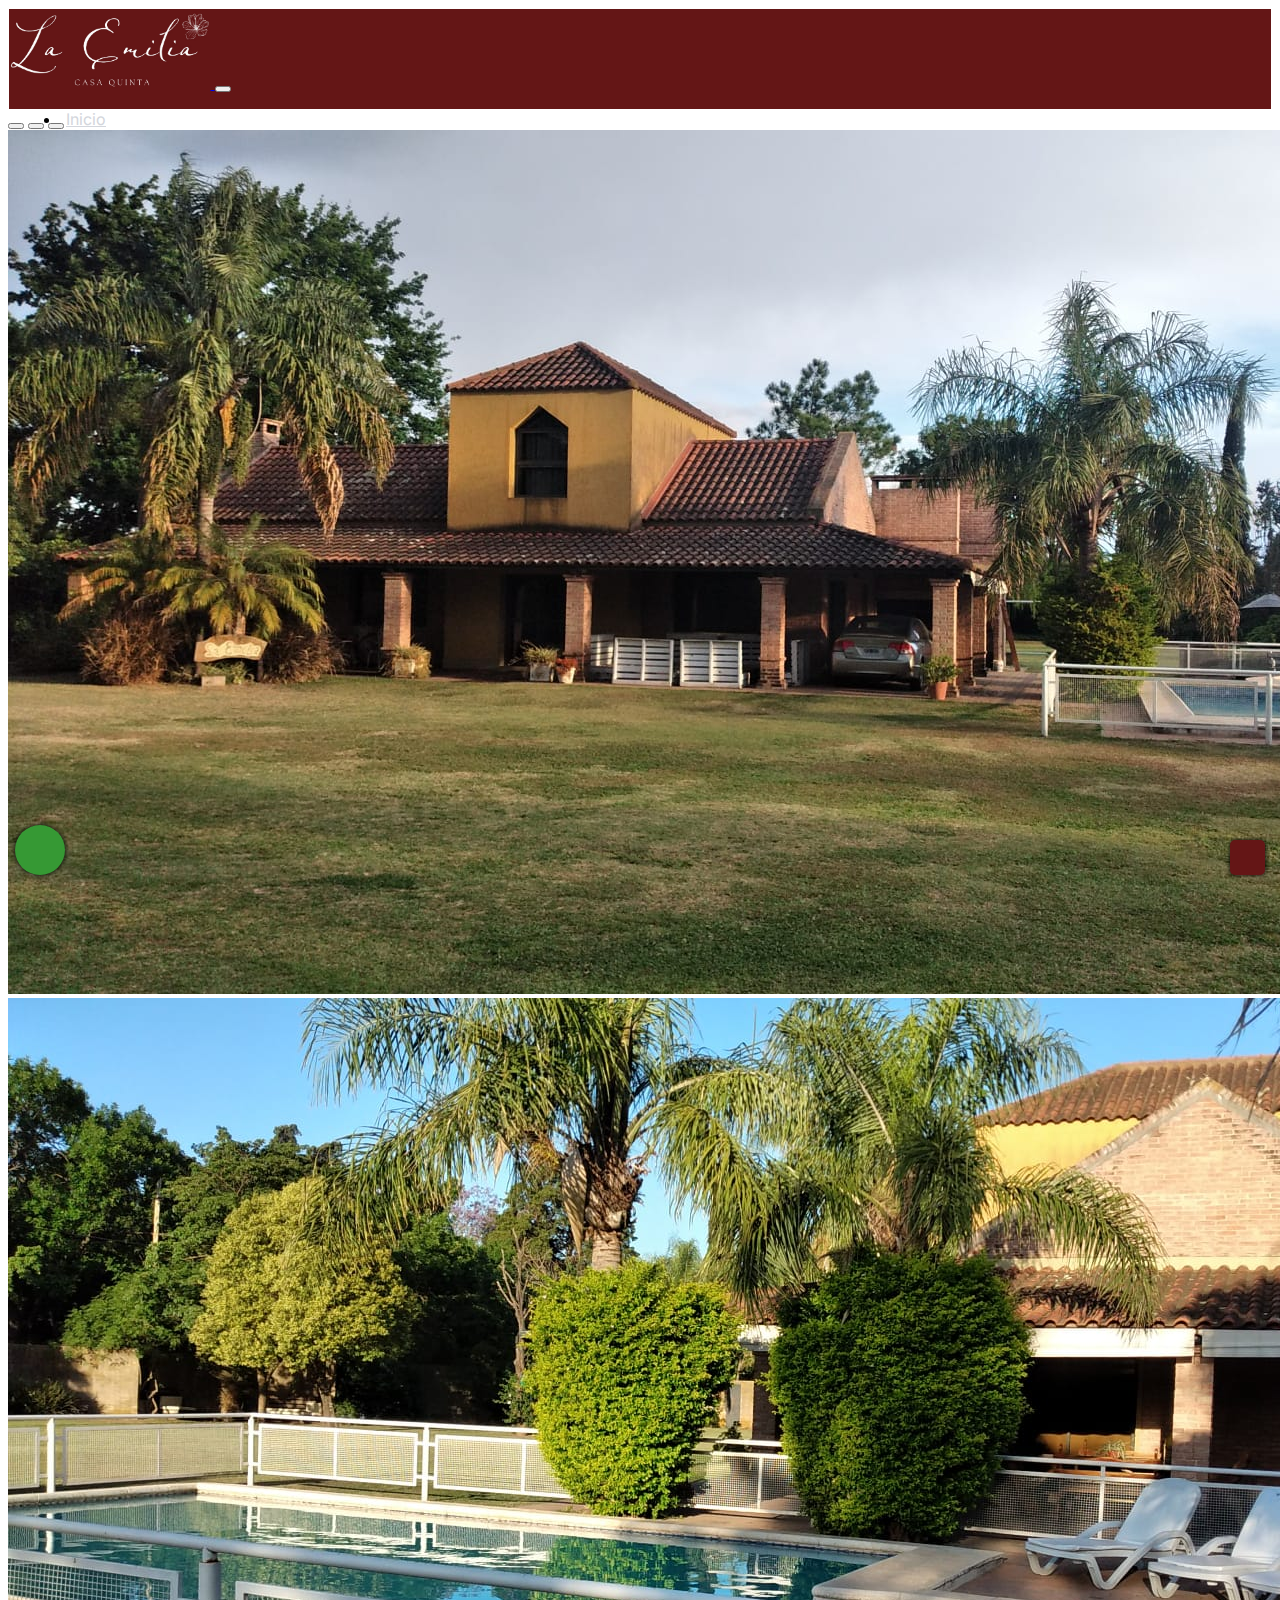
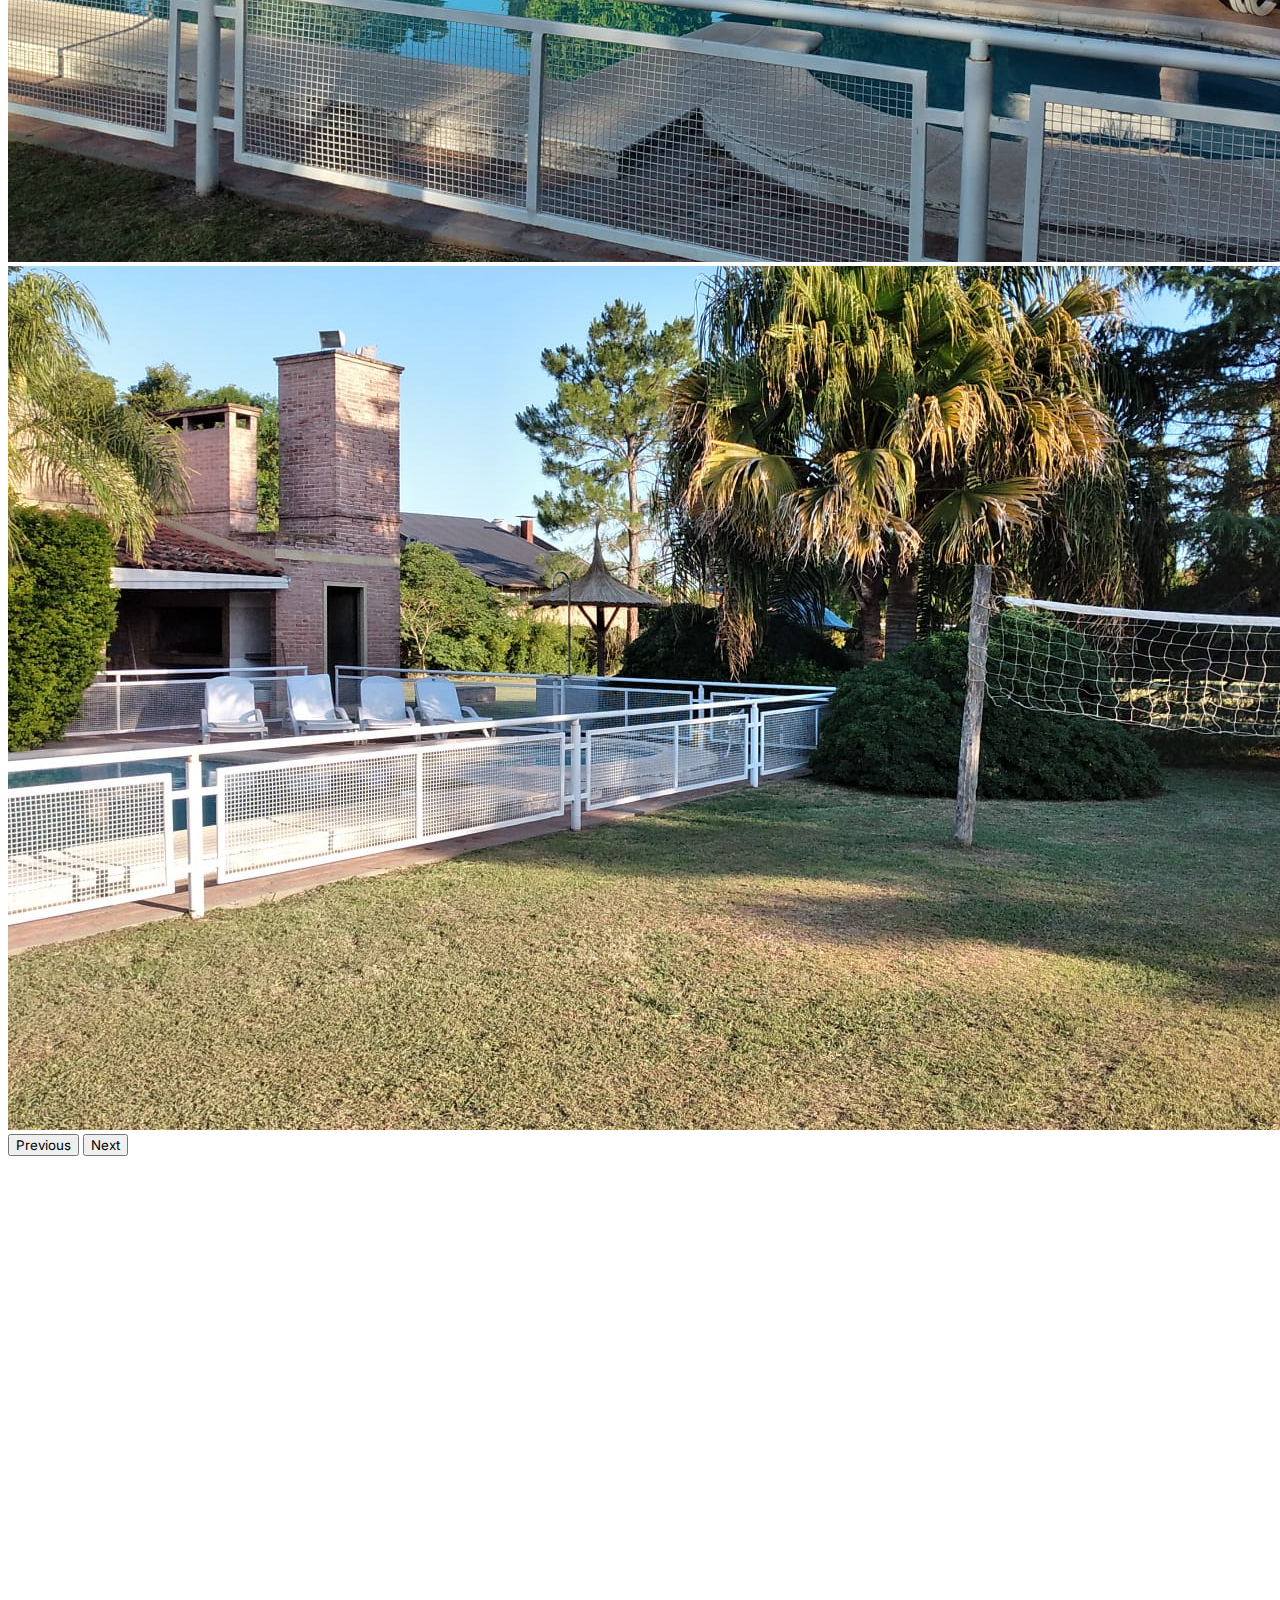
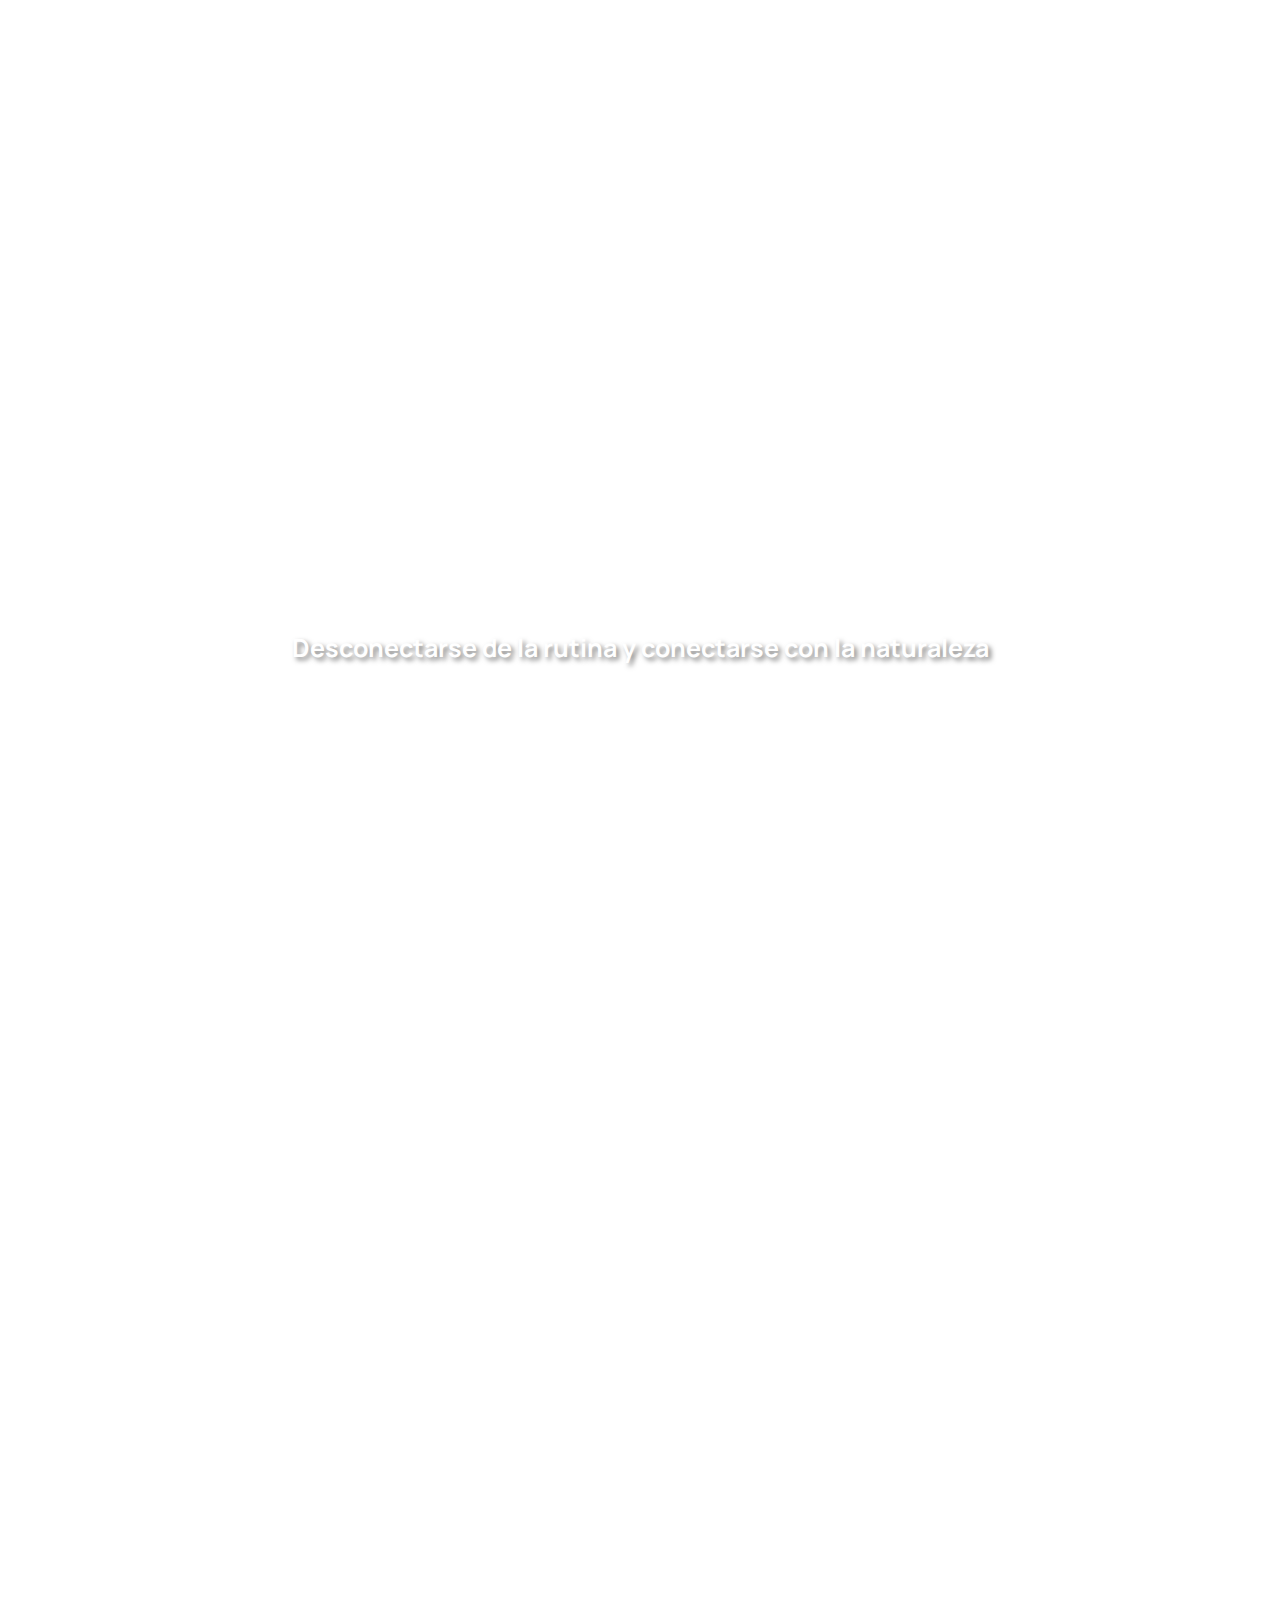
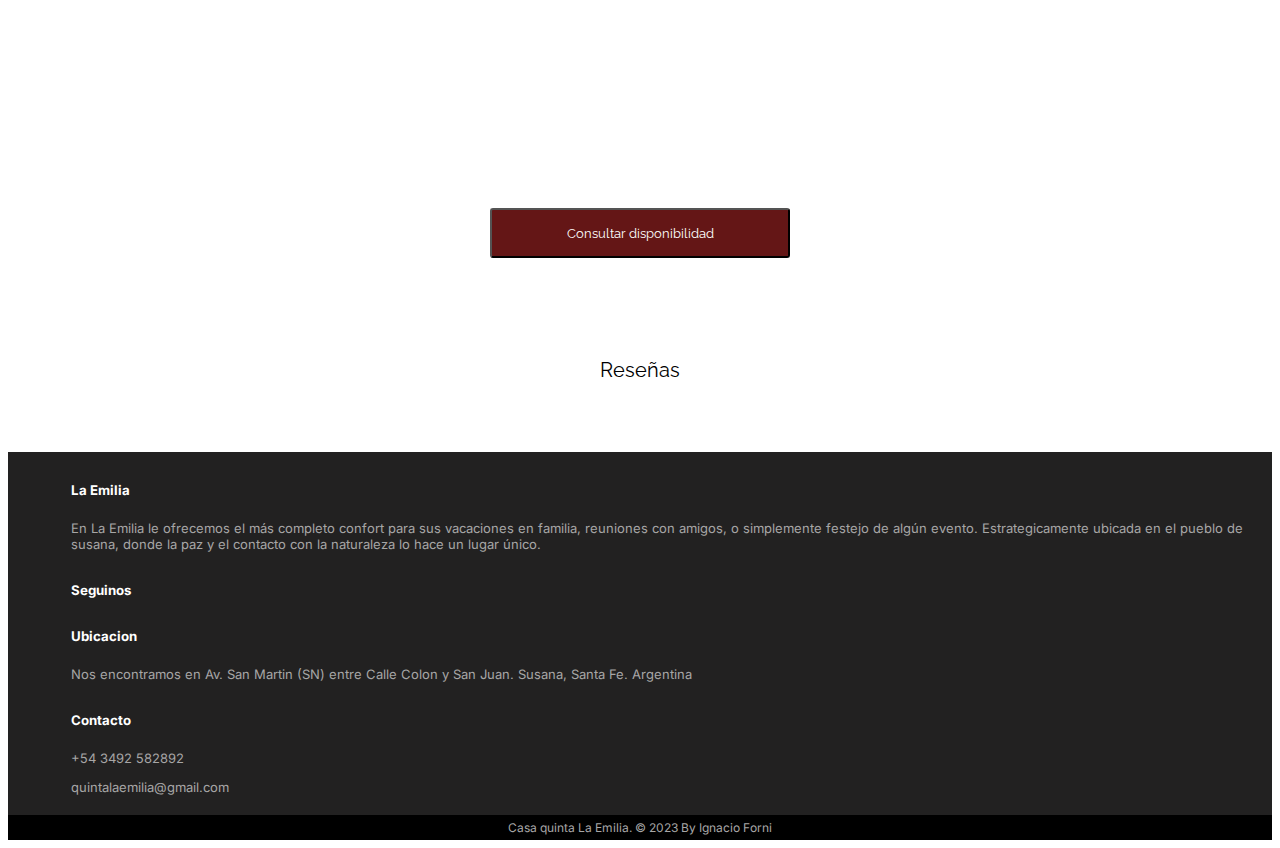
==== index.html @ 7acf77af "mas animaciones" ====
<!DOCTYPE html>
<html lang="es">
<head>
    <meta charset="UTF-8">
    <meta name="viewport" content="width=device-width, initial-scale=1.0">
    <!--Bs inicia-->
    <link href="https://cdn.jsdelivr.net/npm/bootstrap@5.1.3/dist/css/bootstrap.min.css" rel="stylesheet" integrity="sha384-1BmE4kWBq78iYhFldvKuhfTAU6auU8tT94WrHftjDbrCEXSU1oBoqyl2QvZ6jIW3" crossorigin="anonymous">
    <!--Bs fin-->
    <!--Font awesome inicia-->
    <link rel="stylesheet" href="https://cdnjs.cloudflare.com/ajax/libs/font-awesome/6.4.2/css/all.min.css" integrity="sha512-z3gLpd7yknf1YoNbCzqRKc4qyor8gaKU1qmn+CShxbuBusANI9QpRohGBreCFkKxLhei6S9CQXFEbbKuqLg0DA==" crossorigin="anonymous" referrerpolicy="no-referrer" />
    <!--Font awesome fin-->
    <!--AOS Inicio-->
    <link href="https://unpkg.com/aos@2.3.1/dist/aos.css" rel="stylesheet">
    <!--AOS fin-->
    <link rel="stylesheet" href="estilos.css">
    <link rel="icon" href="./imgs/laemilia1.ico">
    <title>Casa quinta La Emilia</title>
</head>
<body>
    <!--navbar inicia-->
    <nav class="navbar navbar-expand-md navbar-dark">
        <div class="container-fluid">
          <a class="navbar-brand" href="#">
            <img src="./imgs/logo2.jpg" alt="">
          </a>
          <button class="navbar-toggler" type="button" data-bs-toggle="collapse" data-bs-target="#collapsibleNavbar">
            <i class="fa-solid fa-bars" style="color: #ffffff;"></i>
          </button>
          <div class="collapse navbar-collapse"  id="collapsibleNavbar">
            <ul class="navbar-nav">
              <li class="nav-item">
                <a class="nav-link" href="#"><i class="fa-solid fa-house"></i>Inicio</a>
              </li>
              <li class="nav-item">
                <a class="nav-link" href="./pages/fotos.html"><i class="fa-regular fa-image"></i>Fotos</a>
              </li>
              <li class="nav-item">
                <a class="nav-link" href="./pages/servicios.html"><i class="fa-solid fa-list-check"></i>Servicios</a>
              </li>
              <li class="nav-item">
                <a class="nav-link" href="./pages/ubicacion.html"><i class="fa-solid fa-location-dot"></i>Ubicacion</a>
              </li>
              <li class="nav-item">
                <a class="nav-link" href="./pages/reservas.html"><i class="fa-solid fa-mobile-screen-button"></i>Contacto/Reservas</a>
              </li>
            </ul>
          </div>
        </div>
      </nav>
    <!--navbar fin-->

    <!--carrusel inicia-->

    <div id="carouselExampleIndicators" class="carousel slide">
        <div class="carousel-indicators">
          <button type="button" data-bs-target="#carouselExampleIndicators" data-bs-slide-to="0" class="active" aria-current="true" aria-label="Slide 1"></button>
          <button type="button" data-bs-target="#carouselExampleIndicators" data-bs-slide-to="1" aria-label="Slide 2"></button>
          <button type="button" data-bs-target="#carouselExampleIndicators" data-bs-slide-to="2" aria-label="Slide 3"></button>
        </div>
        <div class="carousel-inner">
          <div class="carousel-item active">
            <img src="./imgs/8.jpg" class="d-block w-100" alt="...">
          </div>
          <div class="carousel-item">
            <img src="./imgs/25.jpg" class="d-block w-100" alt="...">
          </div>
          <div class="carousel-item">
            <img src="./imgs/21.jpg" class="d-block w-100" alt="...">
          </div>
        </div>
        <button class="carousel-control-prev" type="button" data-bs-target="#carouselExampleIndicators" data-bs-slide="prev">
            <i class="fa-solid fa-chevron-left" style="color: #ffffff; z-index: 0;" ></i>
          <span class="visually-hidden">Previous</span>
        </button>
        <button class="carousel-control-next" type="button" data-bs-target="#carouselExampleIndicators" data-bs-slide="next">
            <i class="fa-solid fa-chevron-right" style="color: #ffffff; z-index: 0; "></i>
          <span class="visually-hidden">Next</span>
        </button>
      </div>

      <!--carrusel fin-->

      <div data-aos="fade-up" data-aos-duration="2000" class="container-fluid" id="intro">
        <div class="row">
          <div class="intro-foto">
                <img class="col-md-6" src="./imgs/relax.jpg"  alt="persona relajada">
                <p class="col-12 col-md-6">En <strong>La Emilia</strong> le ofrecemos el más completo confort para sus vacaciones en familia, reuniones con amigos o festejo de eventos. Cuenta con una sala para 50 personas cómodamente sentadas, 3 baños, 3 vestuarios, vajilla y mobiliario completo. Para dormir, cuenta con 10 camas y con opción a 5 más. También podrán disfrutar de piscina con hidromasaje, cancha de fútbol, cancha de voley y gran parque de 4800m.</p>
          </div>
        </div>
      </div>

    <section data-aos="fade-up" data-aos-duration="1500" class="container-fluid">
        <div class="row">
            <div class="col-sm-6 col-md-3">
                <div class="icono"><i class="fa-solid fa-child-reaching"></i></div>
                <div class="nombre"><h4>Todo confort</h4></div>
                <div class="parrafo"><p>Alojamiento totalmente equipado para una estadía placentera e inolvidable.</p></div>
            </div>

            <div class="col-sm-6 col-md-3">
                <div class="icono"><i class="fa-solid fa-location-dot"></i></div>
                <div class="nombre"><h4>Ubicacion privilegiada</h4></div>
                <div class="parrafo"><p>Nos encontramos en Av. San Martin entre Calle Colon y San Juan. <br> Susana, Santa Fe. Argentina </p></div>
            </div>    

            <div class="col-sm-6 col-md-3">
                <div class="icono"><i class="fa-solid fa-people-group"></i></i></div>
                <div class="nombre"><h4>Ideal para la Familia</h4></div>
                <div class="parrafo"><p>Contamos con un amplio predio y un espacio pensado para los niños de la familia.</p></div>
            </div>

            <div class="col-sm-6 col-md-3">
                <div class="icono"><i class="fa-solid fa-shield-heart"></i></div>
                <div class="nombre"><h4>Tranquilidad y Seguridad</h4></div>
                <div class="parrafo"><p>Disfrute su estadía con la tranquilidad y seguridad que Ud. y su familia merecen.</p></div>
            </div>
      </div>     
    </section>

    <div class="container-fluid" id="fondo-texto">
      <div class="row">
        <h5> Desconectarse de la rutina y conectarse con la naturaleza </h5>
      </div>
    </div>
    


    <div class="container-fluid">
        <div class="row">
            <article data-aos="fade-right" data-aos-duration="1000" class="col-md-6 col-lg-3" id="foto8"></article>
            <article data-aos="fade-left" data-aos-duration="1000" class="col-md-6 col-lg-3" id="foto25"></article>
            <article data-aos="fade-right" data-aos-duration="1000" class="col-md-6 col-lg-3" id="foto15"></article>
            <article data-aos="fade-left" data-aos-duration="1000" class="col-md-6 col-lg-3" id="foto33"></article>
        </div>
    </div>


    <div class="container">    
        <div class="row">
            <div class="col-12">
                <div class="iconoreserva"><i class="fa-solid fa-person-walking-luggage"></i></div>      
            </div>
        </div>
    </div>
    <div class="container">    
        <div class="row">
            <div class="col-12">
                <div class="consulta">
                    <a href="./pages/reservas.html"><input type="submit" name="" id="" value="Consultar disponibilidad"></a>
                </div>      
            </div>
        </div>
    </div>


      <!--resenas inicia-->
    <div class="container" id="opiniones">
      <div class="row">
        <div class="col-sm-12">
          <div>
            <a href="https://www.google.com/travel/search?qs=MihDaG9JZ05lSXFfWGlpUE9FQVJvTkwyY3ZNVEZvTkdNNGJua3lheEFCSAA&ap=KigKEgmgcVYWg1s_wBGZklFPdMFOwBISCVfpg1SqWj_AEZmSUX9EwU7AMAC6AQdyZXZpZXdz&ts=CAESABotCg8SDQoLL2cvMTIxNmZwbHASGhIUCgcI5w8QCBgeEgcI5w8QCBgfGAEyAggAKgcKBToDQVJT&sa=X&hl=es-419&gl=ar&g2lb=2502548%2C2503771%2C2503781%2C4258168%2C4270442%2C4284970%2C4291517%2C4308226%2C4597339%2C4757164%2C4814050%2C4864715%2C4874190%2C4886480%2C4893075%2C4924070%2C4965990%2C4990494%2C72298667%2C72302247%2C72305577%2C72313834%2C72314788%2C72317059%2C72321070%2C72329393%2C72329544%2C72344522&ved=0CAAQ5JsGahcKEwjw6d_xqfiAAxUAAAAAHQAAAAAQDA" target="_blank"><i class="fa-regular fa-comments"></i></a>
          </div>
          <div></div>
          <a href="https://www.google.com/travel/search?qs=MihDaG9JZ05lSXFfWGlpUE9FQVJvTkwyY3ZNVEZvTkdNNGJua3lheEFCSAA&ap=KigKEgmgcVYWg1s_wBGZklFPdMFOwBISCVfpg1SqWj_AEZmSUX9EwU7AMAC6AQdyZXZpZXdz&ts=CAESABotCg8SDQoLL2cvMTIxNmZwbHASGhIUCgcI5w8QCBgeEgcI5w8QCBgfGAEyAggAKgcKBToDQVJT&sa=X&hl=es-419&gl=ar&g2lb=2502548%2C2503771%2C2503781%2C4258168%2C4270442%2C4284970%2C4291517%2C4308226%2C4597339%2C4757164%2C4814050%2C4864715%2C4874190%2C4886480%2C4893075%2C4924070%2C4965990%2C4990494%2C72298667%2C72302247%2C72305577%2C72313834%2C72314788%2C72317059%2C72321070%2C72329393%2C72329544%2C72344522&ved=0CAAQ5JsGahcKEwjw6d_xqfiAAxUAAAAAHQAAAAAQDA" target="_blank"><p>Reseñas</p></a>
        </div>
      </div>
    </div>
  
    <!--resenas fin-->

    <!--footer inicia-->
    <footer class="container-fluid">
        <div class="row">
            <div class="col-sm-3 col-md-6 col-lg-3">
                <h5>La Emilia</h5>
                <p>En La Emilia le ofrecemos el más completo confort para sus vacaciones en familia, reuniones con amigos, o simplemente festejo de algún evento. Estrategicamente ubicada en el pueblo de susana, donde la paz y el contacto con la naturaleza lo hace un lugar único.</p>
            </div>

            <div class="col-sm-3 col-md-6 col-lg-3">
                <h5>Seguinos</h5>
                <a href="https://www.instagram.com/quinta_susana/" target="_blank"><i class="fa-brands fa-instagram" style="color: rgb(156, 150, 150);"></i></a>
            </div>

            <div class="col-sm-3 col-md-6 col-lg-3">
                <h5>Ubicacion</h5>
                <p> Nos encontramos en Av. San Martin (SN) entre Calle Colon y San Juan.
                  Susana, Santa Fe. Argentina </p>
            </div>

            <div class="col-sm-3 col-md-6 col-lg-3">
                <h5>Contacto</h5>
                <p>+54 3492 582892</p>
                <p>quintalaemilia@gmail.com</p>
            </div>

            <div class="col-12" id="copy">
                <p>Casa quinta La Emilia. © 2023 By Ignacio Forni</p>
            </div> 
    </footer>
    <!--footer fin-->


    <!--botones inicio-->
      <div class="subir">
        <a href="#"><i class="fa-solid fa-angle-up"></i></a>
      </div>    
      <div class="wpp">
        <a href="https://api.whatsapp.com/send?phone=543492582892" target="_blank"><i class="fa-brands fa-whatsapp"></i></a>
      </div>  
    <!--botones fin-->
        <!--AOS Inicio-->
        <script src="https://unpkg.com/aos@2.3.1/dist/aos.js"></script>
        <script>
          AOS.init();
        </script>
        <!--AOS fin-->
    <!--Bs inicia-->
    <script src="https://cdn.jsdelivr.net/npm/bootstrap@5.1.3/dist/js/bootstrap.bundle.min.js" integrity="sha384-ka7Sk0Gln4gmtz2MlQnikT1wXgYsOg+OMhuP+IlRH9sENBO0LRn5q+8nbTov4+1p" crossorigin="anonymous"></script>
    <!--Bs fin-->
</body>
</html>
---- estilos.css ----
@import url("https://fonts.googleapis.com/css2?family=Crimson+Text&family=Inter:wght@300&family=Manrope:wght@200&family=Montserrat:wght@300&family=Raleway:wght@300&display=swap");
/* fuentes 

font-family: 'Crimson Text', serif;
font-family: 'Inter', sans-serif;
font-family: 'Manrope', sans-serif;
font-family: 'Montserrat', sans-serif;
font-family: 'Raleway', sans-serif;

*/
/*VARIABLES*/
/*VARIABLES FIN*/
* {
  font-family: "Inter", sans-serif;
}

/* iNICIO introduccion + foto*/
#intro {
  margin-top: 50px;
  margin-bottom: 50px;
}
#intro .intro-foto {
  display: flex;
  justify-content: center;
  align-items: center;
}
#intro img {
  width: 250px;
  height: 150px;
  display: block;
  margin-right: 30px;
  align-items: center;
  border-radius: 3px;
}

@media (min-width: 768px) {
  .intro-foto {
    display: flex;
    justify-content: center;
    align-items: center;
    height: 30vh;
  }
}
@media (max-width: 768px) {
  #intro img {
    display: none;
  }
}
/* FIN introduccion + foto*/
/* INICIO seccion con iconos*/
section {
  margin-right: 50px !important;
}
section .icono {
  display: flex;
  justify-content: center;
  text-align: center;
  font-size: 30px;
  color: #641616;
  margin-bottom: 5px;
}
section .nombre h4 {
  display: flex;
  justify-content: center;
  text-align: center;
  color: #641616;
  font-size: 20px;
  font-weight: bolder;
}
section .parrafo {
  display: flex;
  justify-content: center;
  text-align: center;
  margin-bottom: 30px;
}

/* FIN seccion con iconos*/
#fondo-texto {
  background-image: url(./imgs/fondo.jpg);
  background-position: center;
  background-size: cover;
  background-attachment: fixed;
  height: 100px;
  margin-bottom: 40px;
}
#fondo-texto h5 {
  display: flex;
  justify-content: center;
  font-family: "Manrope", sans-serif;
  font-weight: bolder;
  text-align: center;
  font-size: 20px;
  padding-top: 20px;
  color: white;
  text-shadow: 3px 3px 5px rgba(0, 0, 0, 0.5);
}

@media screen and (min-width: 538px) {
  #fondo-texto h5 {
    display: flex;
    justify-content: center;
    font-family: "Manrope", sans-serif;
    font-weight: bolder;
    text-align: center;
    font-size: 25px;
    padding-top: 35px;
    color: white;
  }
}
/* INICIO 4 FOTOS PAGINA PRICIPAL */
article {
  height: 250px;
  border: 1px solid white;
}

#foto8 {
  background-image: url(./imgs/8.jpg);
  background-position: center;
  background-size: cover;
}

#foto25 {
  background-image: url(./imgs/25.jpg);
  background-position: center;
  background-size: cover;
}

#foto15 {
  background-image: url(./imgs/15.jpg);
  background-position: center;
  background-size: cover;
}

#foto33 {
  background-image: url(./imgs/33.jpeg);
  background-position: center;
  background-size: cover;
}

/* FIN 4 FOTOS PAGINA PRICIPAL */
.iconoreserva, .consulta {
  display: flex;
  justify-content: center;
}

.iconoreserva {
  font-size: 40px;
  color: #641616;
  margin-bottom: 15px;
  margin-top: 50px;
}

.consulta {
  margin-bottom: 30px;
}

.consulta input {
  background-color: #641616;
  color: white;
  width: 300px;
  font-family: "Raleway", sans-serif;
  height: 50px;
  border-radius: 3px;
}
.consulta :hover {
  background-color: #8b3f3f;
  transition: 0.5s;
}

/* Resenas inicio*/
#opiniones {
  display: flex;
  justify-content: center;
}
#opiniones i {
  display: flex;
  justify-content: center;
  margin-top: 50px;
  font-size: 30px;
}
#opiniones a {
  text-decoration: none;
  color: black;
}
#opiniones a p {
  font-size: 20px;
  font-family: "Raleway", sans-serif;
  text-decoration: none;
}

/* RESENAS fin*/
/* INICIO FOOTER*/
footer {
  background-color: #222121;
  color: white;
  display: flex;
  justify-content: space-between;
  margin-top: 50px;
}
footer h5 {
  font-weight: bolder;
}
footer p {
  font-size: 13px;
  color: #a7a6a6;
}
footer i {
  font-size: 25px;
  color: white;
}
footer a {
  text-decoration: none;
}
footer .col-sm-3 {
  margin-top: 30px;
  padding-left: 5%;
  margin-bottom: 20px;
}

#copy {
  background-color: black;
  color: #a7a6a6;
  height: 25px;
}
#copy p {
  font-size: 12px;
  display: flex;
  justify-content: center;
  line-height: 25px;
}

/* FIN FOOTER*/
/* inicio botones wpp y para subir*/
.subir a {
  text-decoration: none;
}
.subir a i {
  height: 25px;
  width: 25px;
  background-color: #641616;
  color: #fff;
  position: fixed;
  bottom: 25px;
  right: 15px;
  text-align: center;
  line-height: 25px;
  font-size: 20px;
  box-shadow: 0 0 5px black;
  border-radius: 5px;
}
.subir a :hover {
  background-color: #864949;
  transition: 0.3s;
  text-decoration: none;
}

.wpp a {
  text-decoration: none;
}
.wpp a i {
  height: 40px;
  width: 40px;
  background-color: #369934;
  color: #fff;
  position: fixed;
  bottom: 25px;
  left: 10px;
  text-align: center;
  line-height: 40px;
  font-size: 30px;
  box-shadow: 0 0 5px black;
  border-radius: 40px;
}
.wpp a :hover {
  background-color: #35c830;
  transition: 0.3s;
}

@media screen and (min-width: 768px) {
  .subir a i {
    height: 35px;
    width: 35px;
    background-color: #641616;
    color: #fff;
    position: fixed;
    bottom: 25px;
    right: 15px;
    text-align: center;
    line-height: 35px;
    font-size: 30px;
    box-shadow: 0 0 5px black;
    border-radius: 5px;
  }
}
@media screen and (min-width: 768px) {
  .wpp a i {
    height: 50px;
    width: 50px;
    background-color: #369934;
    color: #fff;
    position: fixed;
    bottom: 25px;
    left: 15px;
    text-align: center;
    line-height: 50px;
    font-size: 40px;
    box-shadow: 0 0 5px black;
    border-radius: 40px;
  }
}
/* fin botones wpp y para subir*/
/* ESTILO TODOS LOS H1 DEL SITIO */
.container-fluid h1 {
  border: 1px solid;
  background-color: #641616;
  text-shadow: 1px 1px 1px 1px;
  font-family: "Montserrat", sans-serif;
  font-weight: bolder;
  color: white;
}

/* FIN ESTILO TODOS LOS H1 DEL SITIO */
/* fotos.html inicia*/
.container-fluid h1 {
  display: flex;
  justify-content: center;
  margin-top: 20px;
  margin-bottom: 20px;
  font-weight: bolder;
}

#galeria img {
  margin-bottom: 10px;
}

/* fotos.html fin*/
.navbar {
  height: 100px;
  background-color: #641616;
  border: 1px solid white;
  z-index: 1;
}
.navbar img {
  height: 80px;
}
.navbar a i {
  padding-right: 5px;
}

.nav-item {
  margin-left: 12px;
}
.nav-item .nav-link {
  color: rgb(211, 214, 220) !important;
  border-radius: 2px;
}
.nav-item :hover {
  background-color: #8b3f3f;
  transition: 1s;
}

@media only screen and (min-width: 0) and (max-width: 768px) {
  .navbar-collapse {
    background-color: #641616;
    display: flex;
    justify-content: left !important;
    position: relative;
  }
}
#collapsibleNavbar {
  justify-content: flex-end;
}

@media screen and (max-width: 576px) {
  #titulo-reserva {
    font-size: 22px;
  }
}
#formulario form {
  margin-bottom: 50px;
}

.container h5 {
  font-size: 18px;
  font-weight: bolder;
  font-family: "Raleway", sans-serif;
}
.container form input {
  display: block;
  width: 100%;
  font-family: "Inter", sans-serif;
  margin-top: 10px;
  height: 50px;
  padding: 5px;
}
.container form textarea {
  width: 100%;
  font-family: "Inter", sans-serif;
  margin-top: 10px;
  height: 200px;
  resize: none;
  padding: 5px;
}

.inputenviar input {
  background-color: #641616;
  color: white;
  border-radius: 2px;
}
.inputenviar :hover {
  background-color: #8b3f3f;
  transition: 0.5s;
}

.numero {
  display: flex;
}
.numero i {
  color: #641616;
  margin-top: 3px;
  margin-right: 3px;
}

#middle {
  display: flex;
  justify-content: center;
}

#foto-servicios {
  margin-bottom: 20px;
  border-radius: 10px;
}

#texto-servicios h5 {
  font-weight: bolder;
  font-size: 18px;
  margin-bottom: 20px;
  font-family: "Raleway", sans-serif;
}
#texto-servicios ul {
  list-style-type: none;
  padding: 0;
}
#texto-servicios li {
  font-size: 15px;
  margin-left: 5px;
  margin-bottom: 15px;
  color: black;
  font-family: "Raleway", sans-serif;
}
#texto-servicios i {
  display: flex;
  padding-right: 5px;
  font-size: 16px;
  color: #641616;
}

@media screen and (min-width: 576px) {
  #texto-servicios li {
    font-size: 18px;
    margin-left: 5px;
    margin-bottom: 20px;
  }
}
@media screen and (min-width: 576px) {
  #texto-servicios h5 {
    font-weight: bolder;
    font-size: 24px;
    margin-bottom: 20px;
    font-family: "Raleway", sans-serif;
  }
}
@media screen and (min-width: 1199px) {
  #foto-servicios {
    width: 450px;
  }
}/*# sourceMappingURL=estilos.css.map */
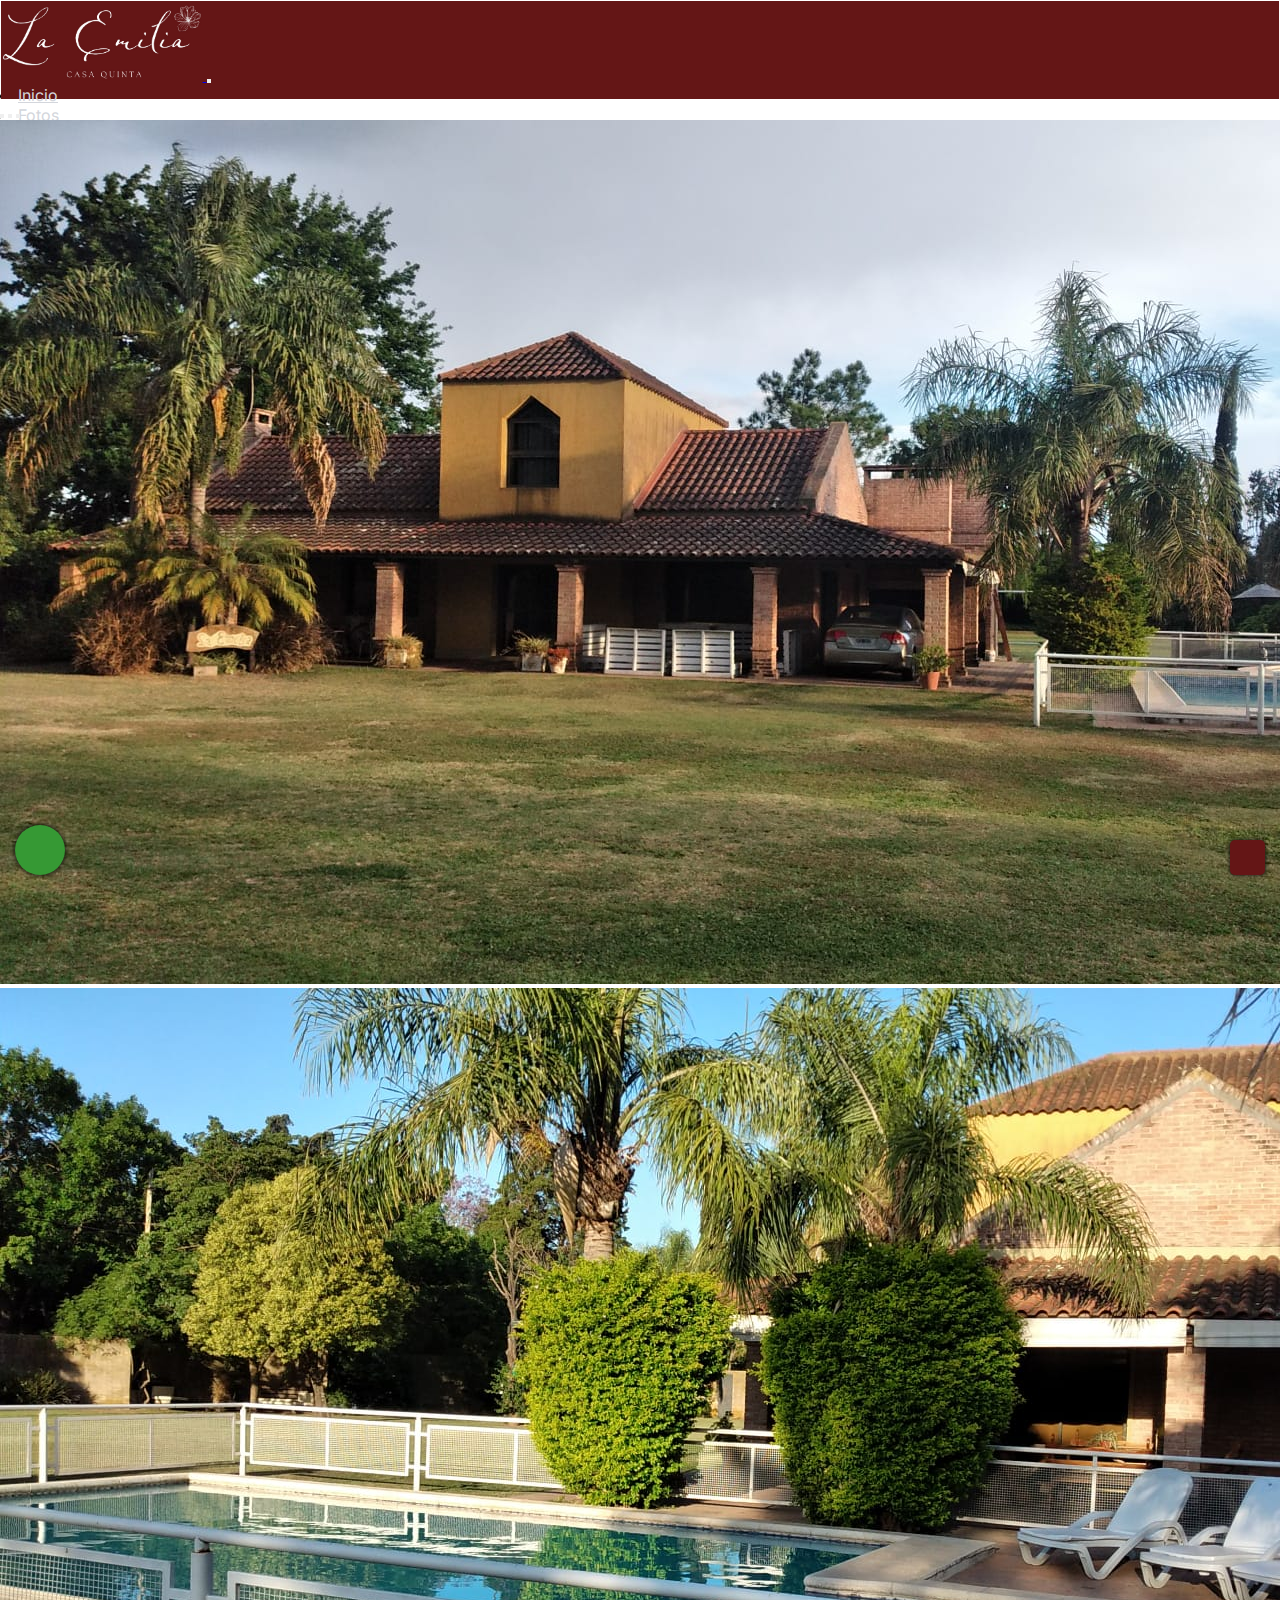
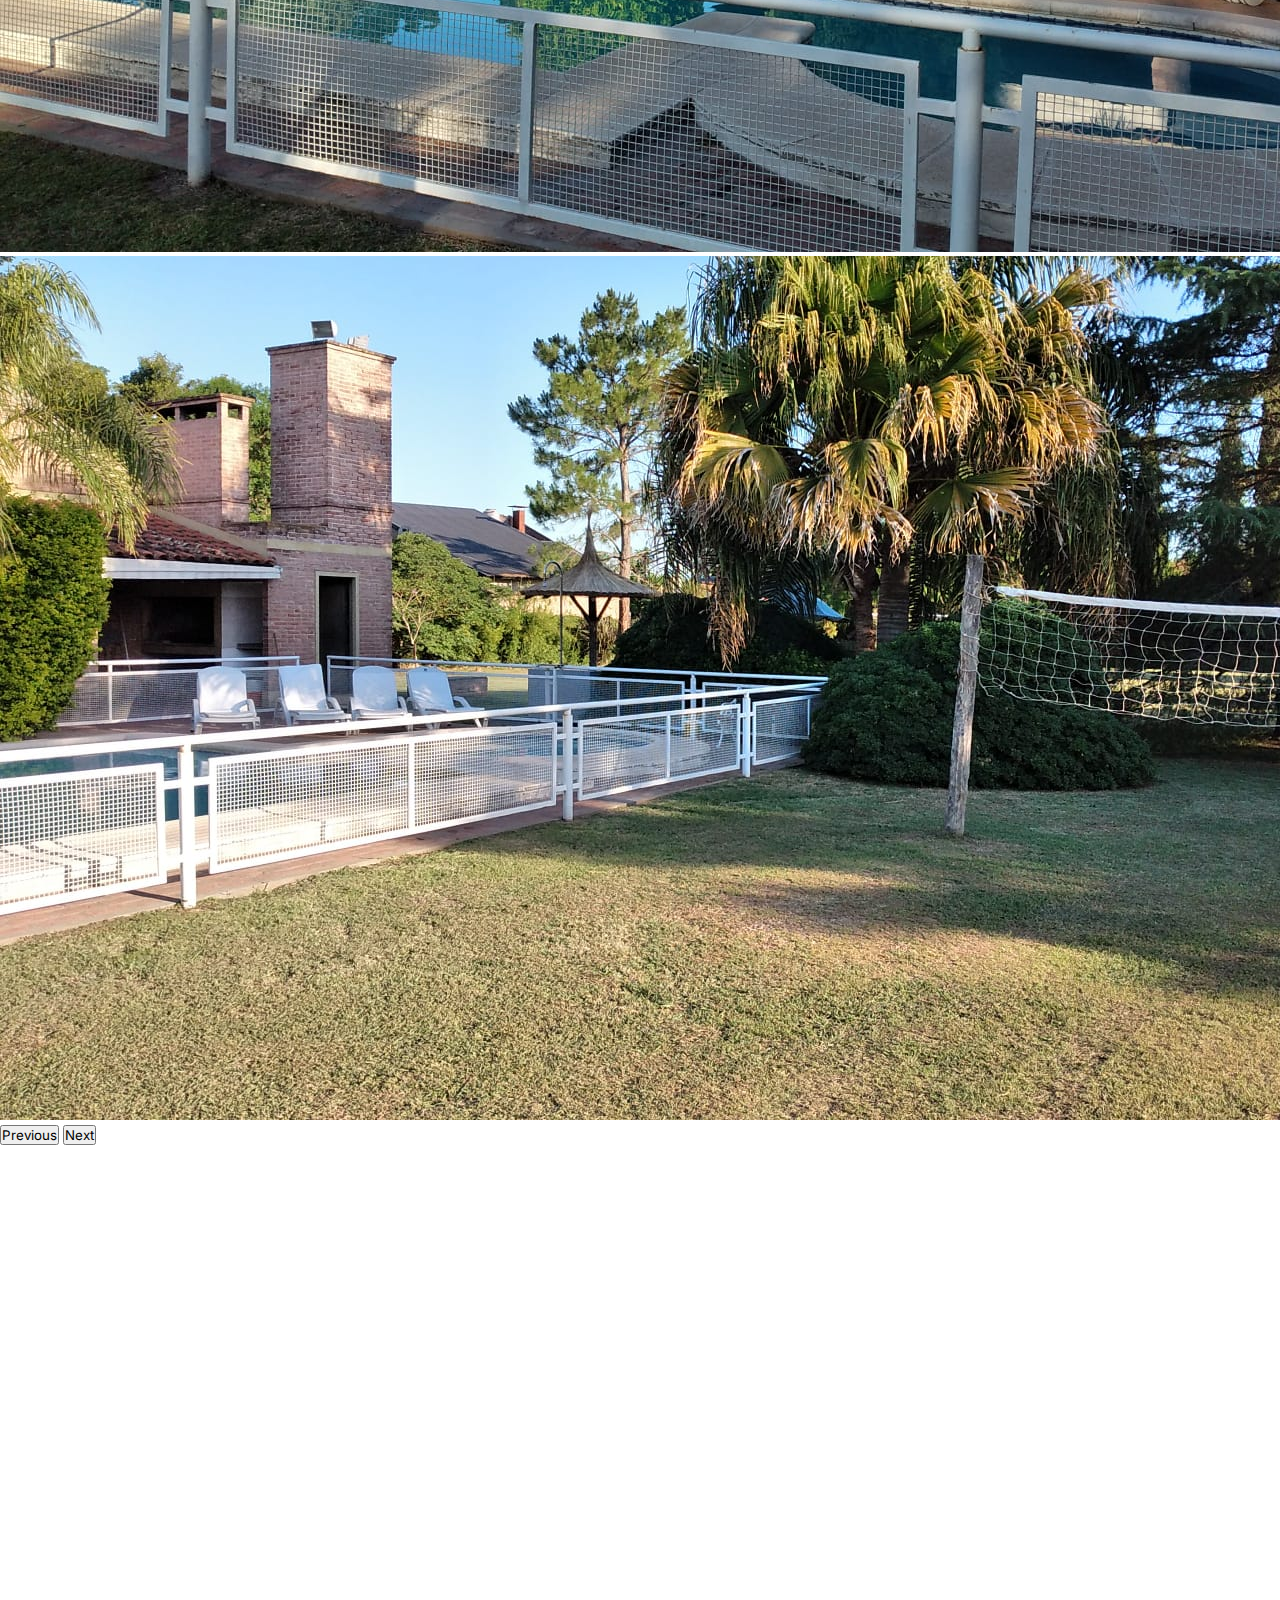
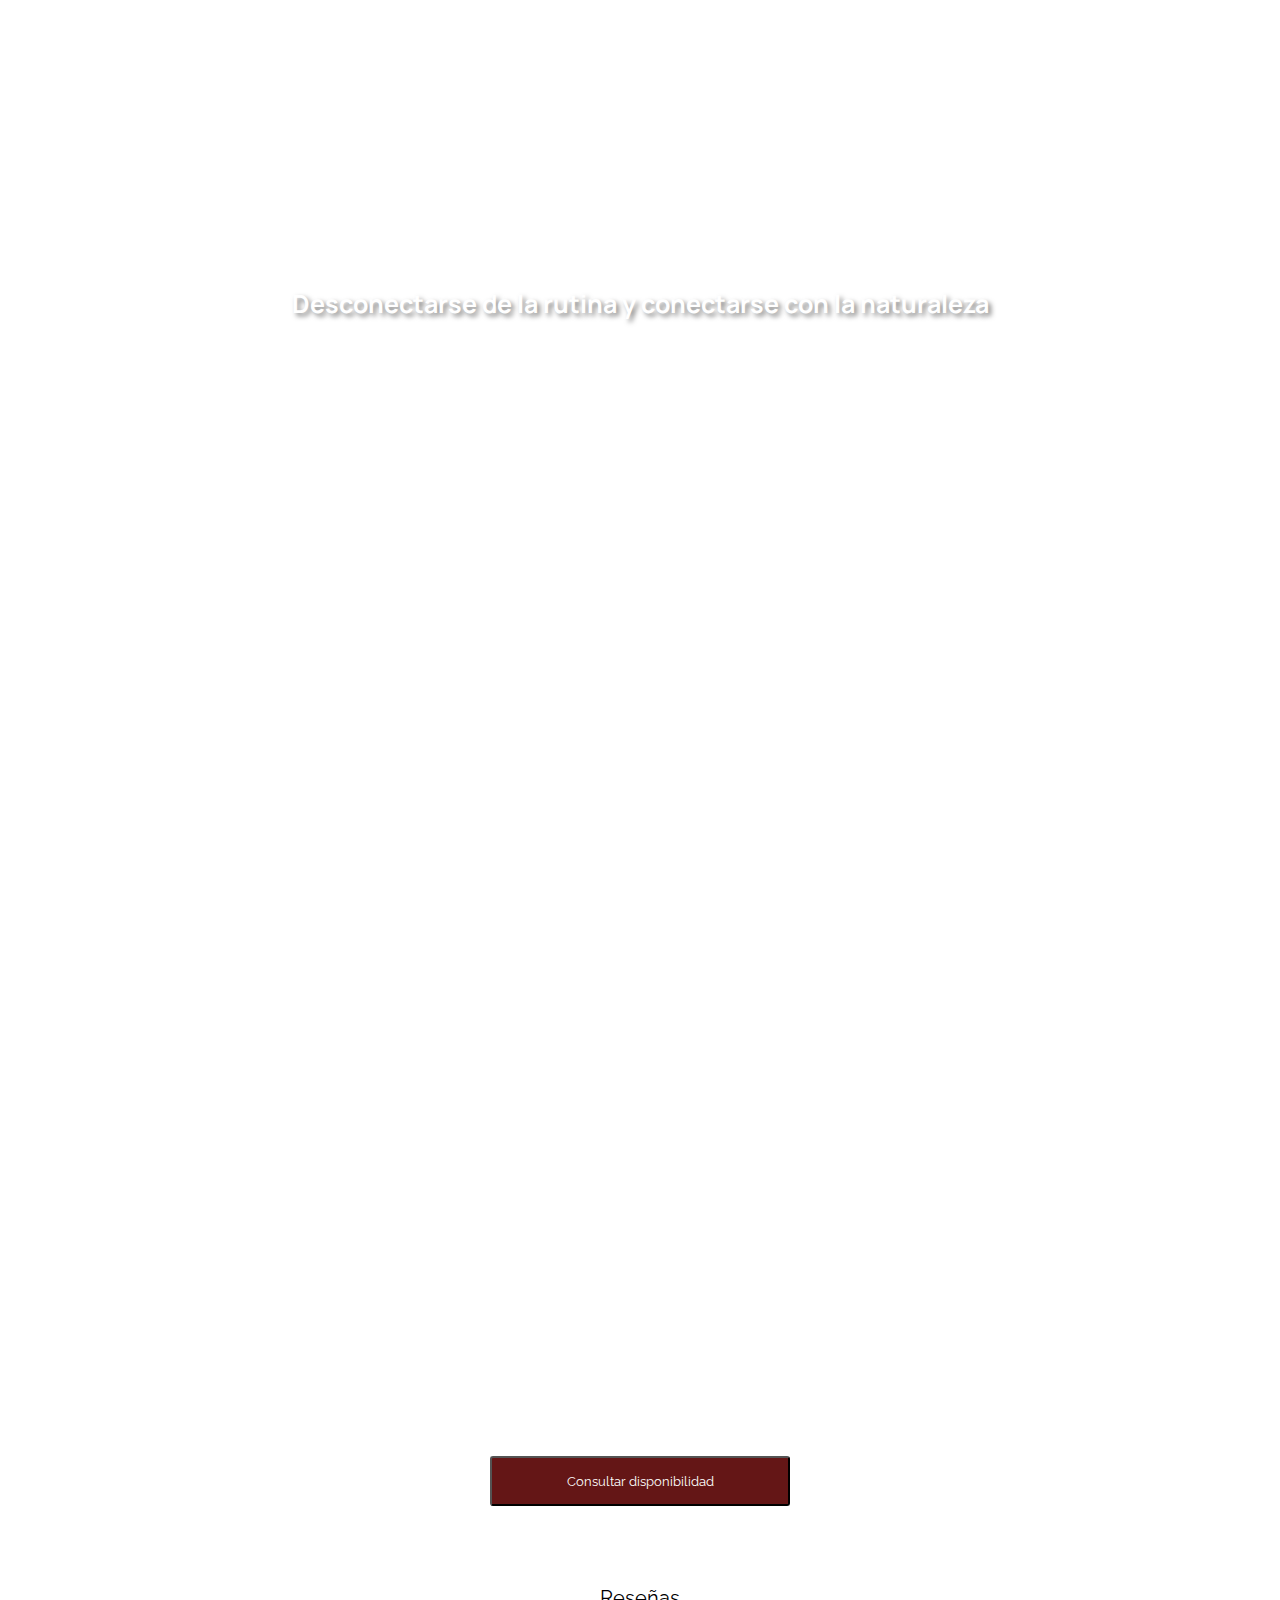
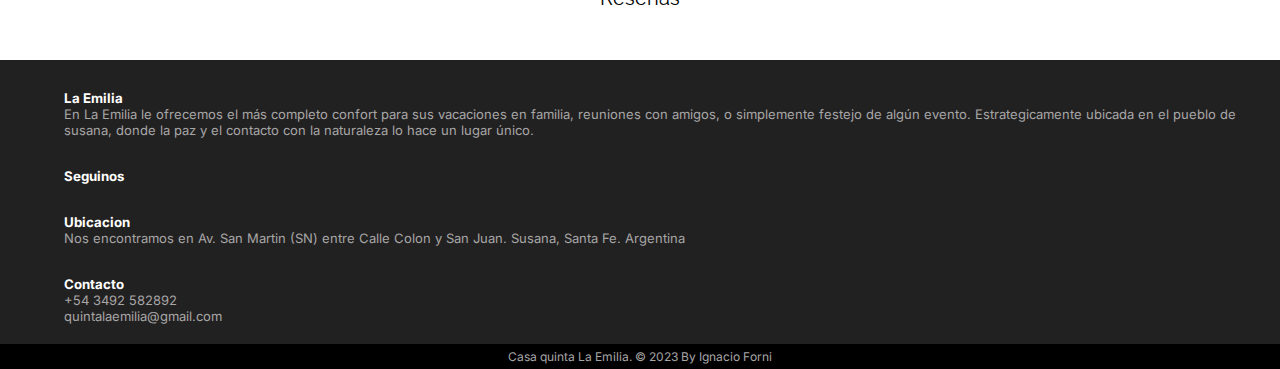
==== commit 9d183d6d: "mejoras en scss" ====
--- a/index.html
+++ b/index.html
@@ -3,15 +3,19 @@
 <head>
     <meta charset="UTF-8">
     <meta name="viewport" content="width=device-width, initial-scale=1.0">
+    
     <!--Bs inicia-->
     <link href="https://cdn.jsdelivr.net/npm/bootstrap@5.1.3/dist/css/bootstrap.min.css" rel="stylesheet" integrity="sha384-1BmE4kWBq78iYhFldvKuhfTAU6auU8tT94WrHftjDbrCEXSU1oBoqyl2QvZ6jIW3" crossorigin="anonymous">
     <!--Bs fin-->
+
     <!--Font awesome inicia-->
     <link rel="stylesheet" href="https://cdnjs.cloudflare.com/ajax/libs/font-awesome/6.4.2/css/all.min.css" integrity="sha512-z3gLpd7yknf1YoNbCzqRKc4qyor8gaKU1qmn+CShxbuBusANI9QpRohGBreCFkKxLhei6S9CQXFEbbKuqLg0DA==" crossorigin="anonymous" referrerpolicy="no-referrer" />
     <!--Font awesome fin-->
+
     <!--AOS Inicio-->
     <link href="https://unpkg.com/aos@2.3.1/dist/aos.css" rel="stylesheet">
     <!--AOS fin-->
+
     <link rel="stylesheet" href="estilos.css">
     <link rel="icon" href="./imgs/laemilia1.ico">
     <title>Casa quinta La Emilia</title>
@@ -80,7 +84,7 @@
 
       <!--carrusel fin-->
 
-      <div data-aos="fade-up" data-aos-duration="2000" class="container-fluid" id="intro">
+      <div data-aos="fade-up" data-aos-duration="1500" class="container-fluid" id="intro">
         <div class="row">
           <div class="intro-foto">
                 <img class="col-md-6" src="./imgs/relax.jpg"  alt="persona relajada">
@@ -116,15 +120,12 @@
             </div>
       </div>     
     </section>
-
     <div class="container-fluid" id="fondo-texto">
       <div class="row">
         <h5> Desconectarse de la rutina y conectarse con la naturaleza </h5>
       </div>
     </div>
     
-
-
     <div class="container-fluid">
         <div class="row">
             <article data-aos="fade-right" data-aos-duration="1000" class="col-md-6 col-lg-3" id="foto8"></article>
@@ -133,8 +134,6 @@
             <article data-aos="fade-left" data-aos-duration="1000" class="col-md-6 col-lg-3" id="foto33"></article>
         </div>
     </div>
-
-
     <div class="container">    
         <div class="row">
             <div class="col-12">
@@ -151,8 +150,6 @@
             </div>
         </div>
     </div>
-
-
       <!--resenas inicia-->
     <div class="container" id="opiniones">
       <div class="row">
@@ -165,9 +162,7 @@
         </div>
       </div>
     </div>
-  
     <!--resenas fin-->
-
     <!--footer inicia-->
     <footer class="container-fluid">
         <div class="row">
--- a/estilos.css
+++ b/estilos.css
@@ -12,6 +12,9 @@
 /*VARIABLES FIN*/
 * {
   font-family: "Inter", sans-serif;
+  margin: 0;
+  padding: 0;
+  box-sizing: border-box;
 }
 
 /* iNICIO introduccion + foto*/
@@ -355,7 +358,7 @@
   border-radius: 2px;
 }
 .nav-item :hover {
-  background-color: #8b3f3f;
+  background-color: white;
   transition: 1s;
 }
 
@@ -408,7 +411,7 @@
   border-radius: 2px;
 }
 .inputenviar :hover {
-  background-color: #8b3f3f;
+  background-color: white;
   transition: 0.5s;
 }
 
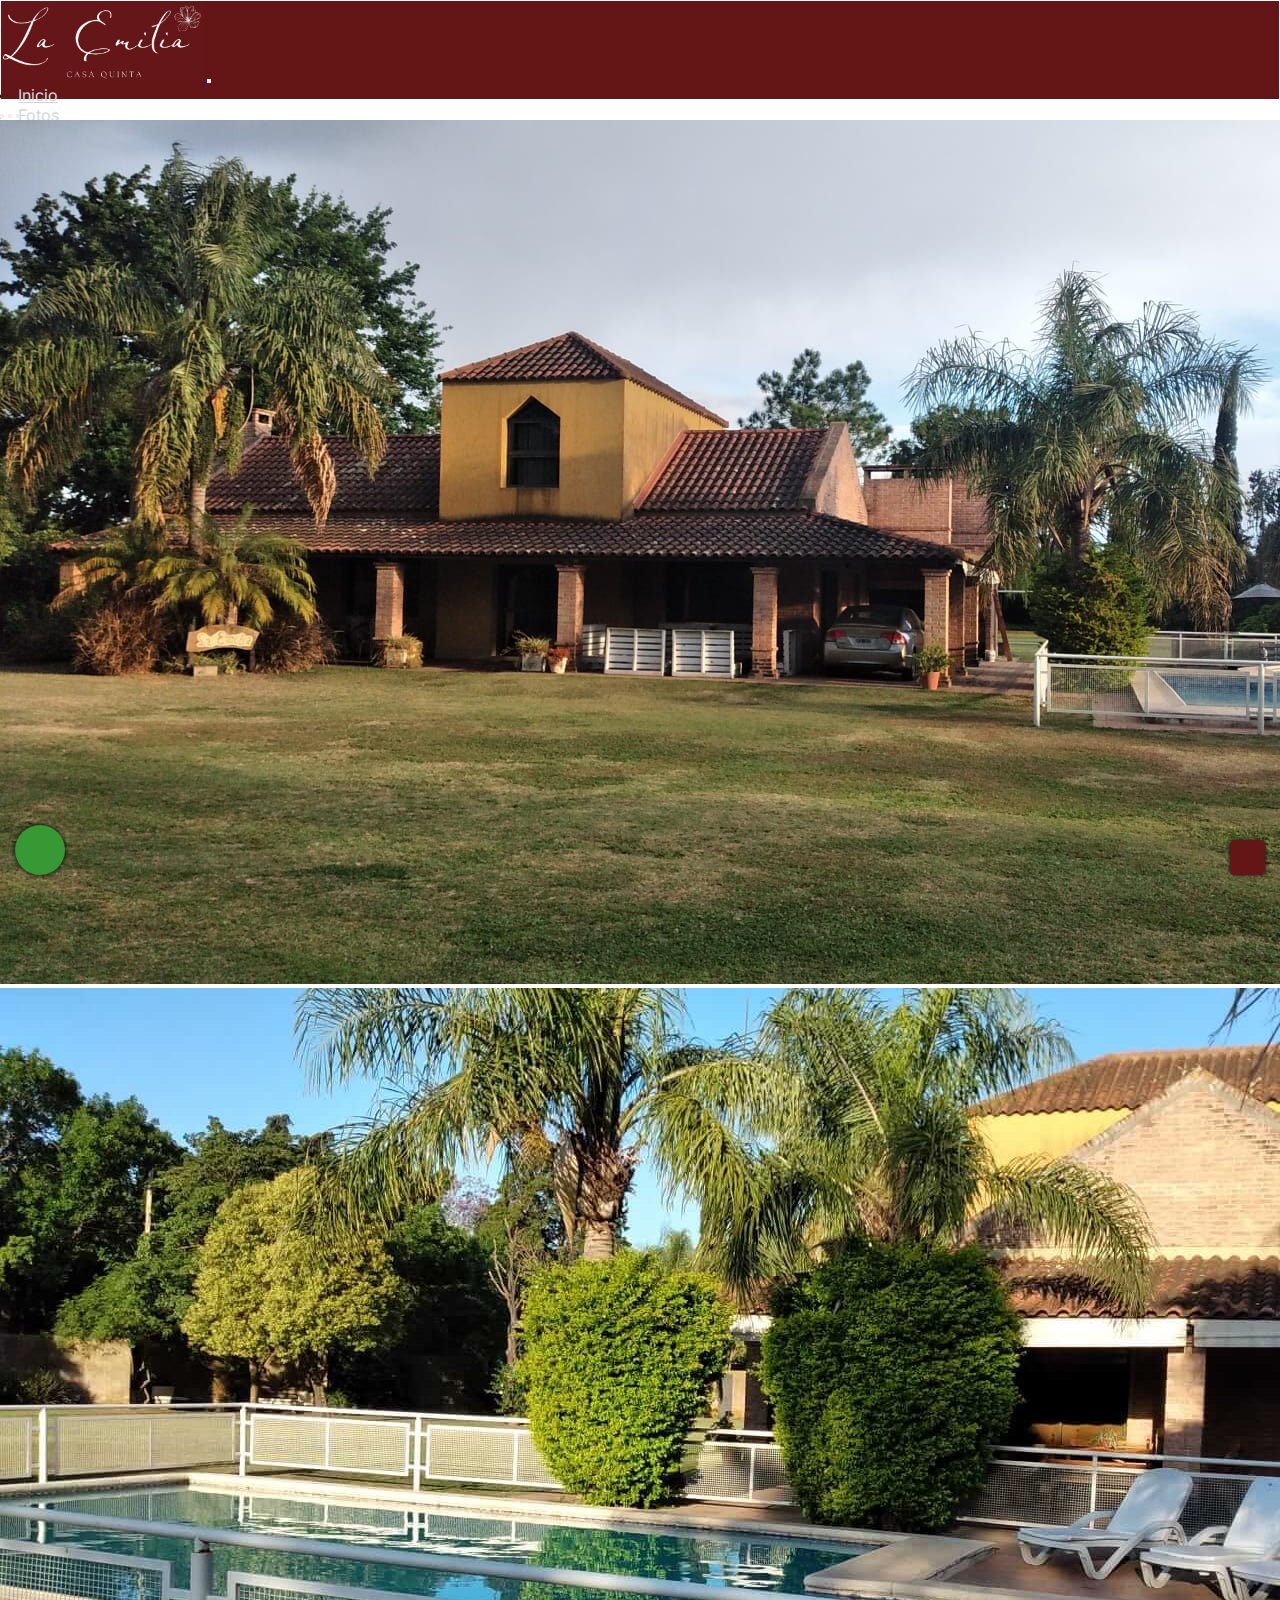
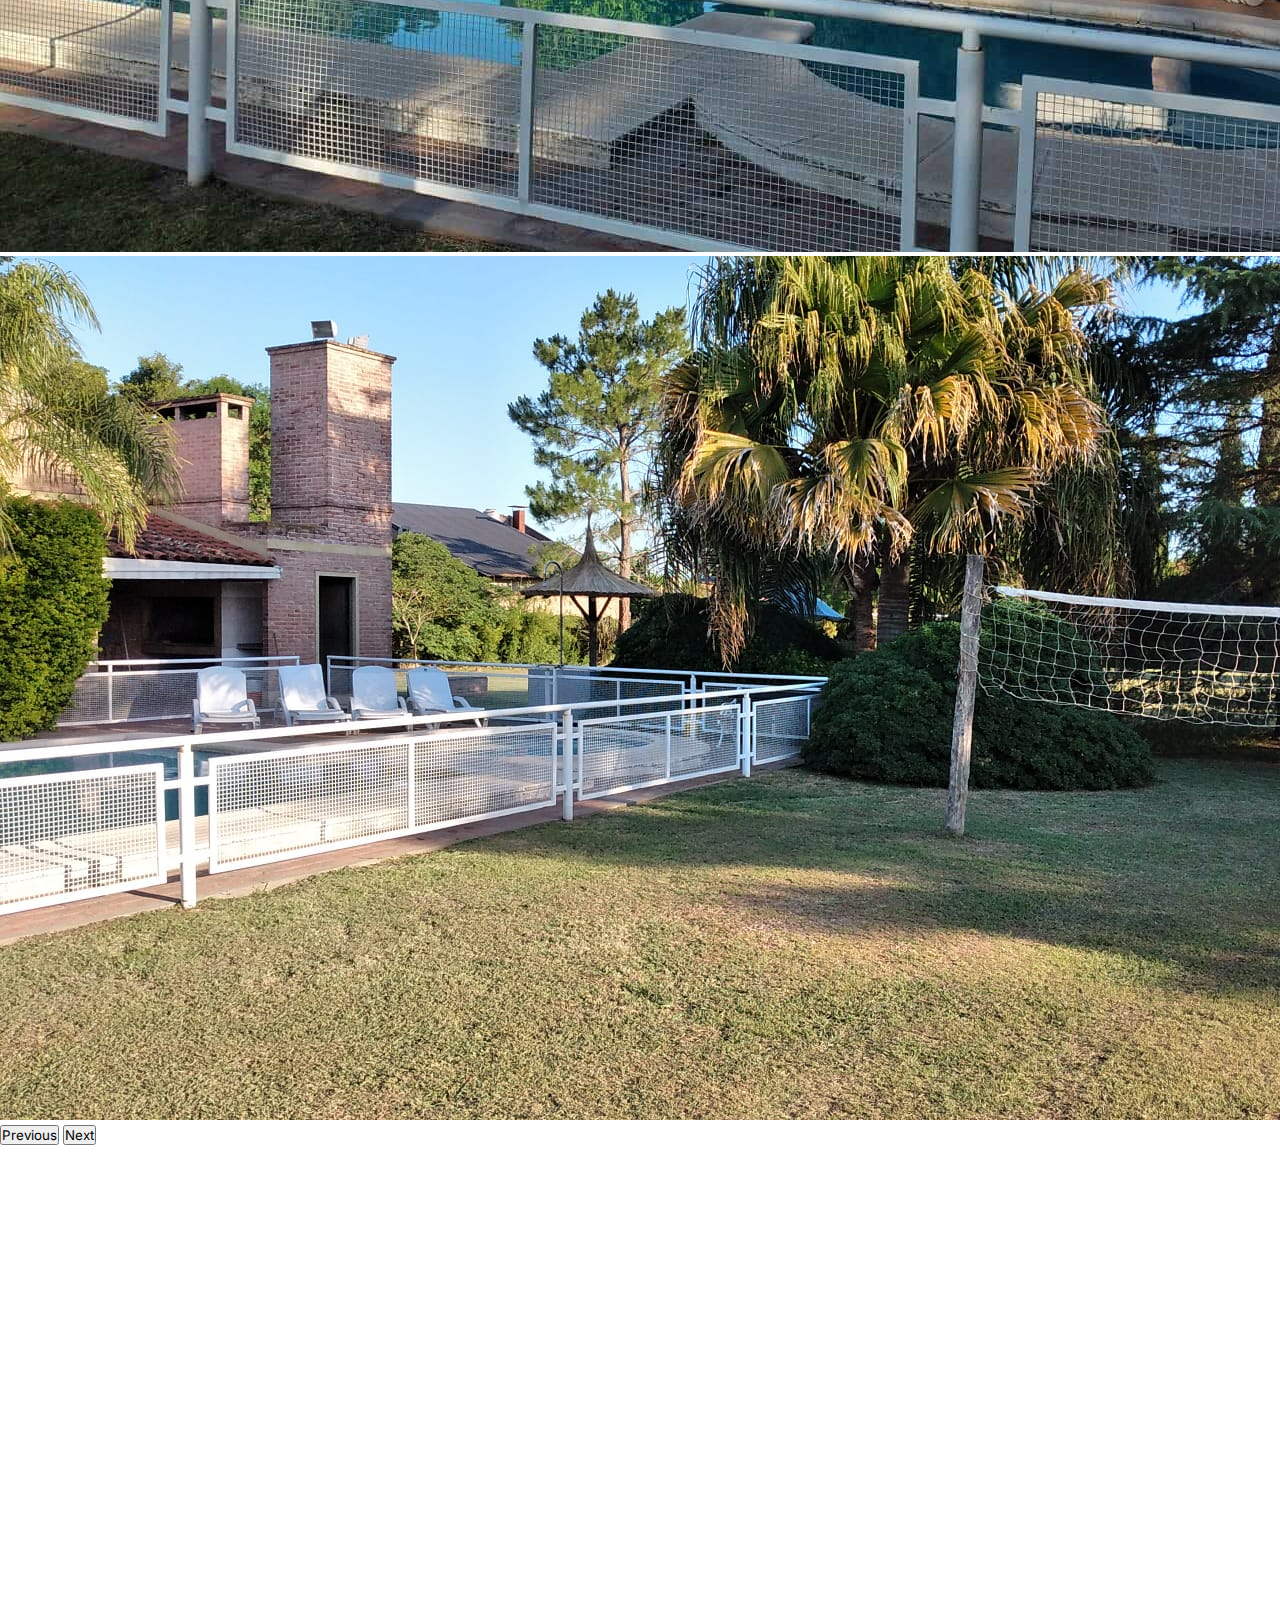
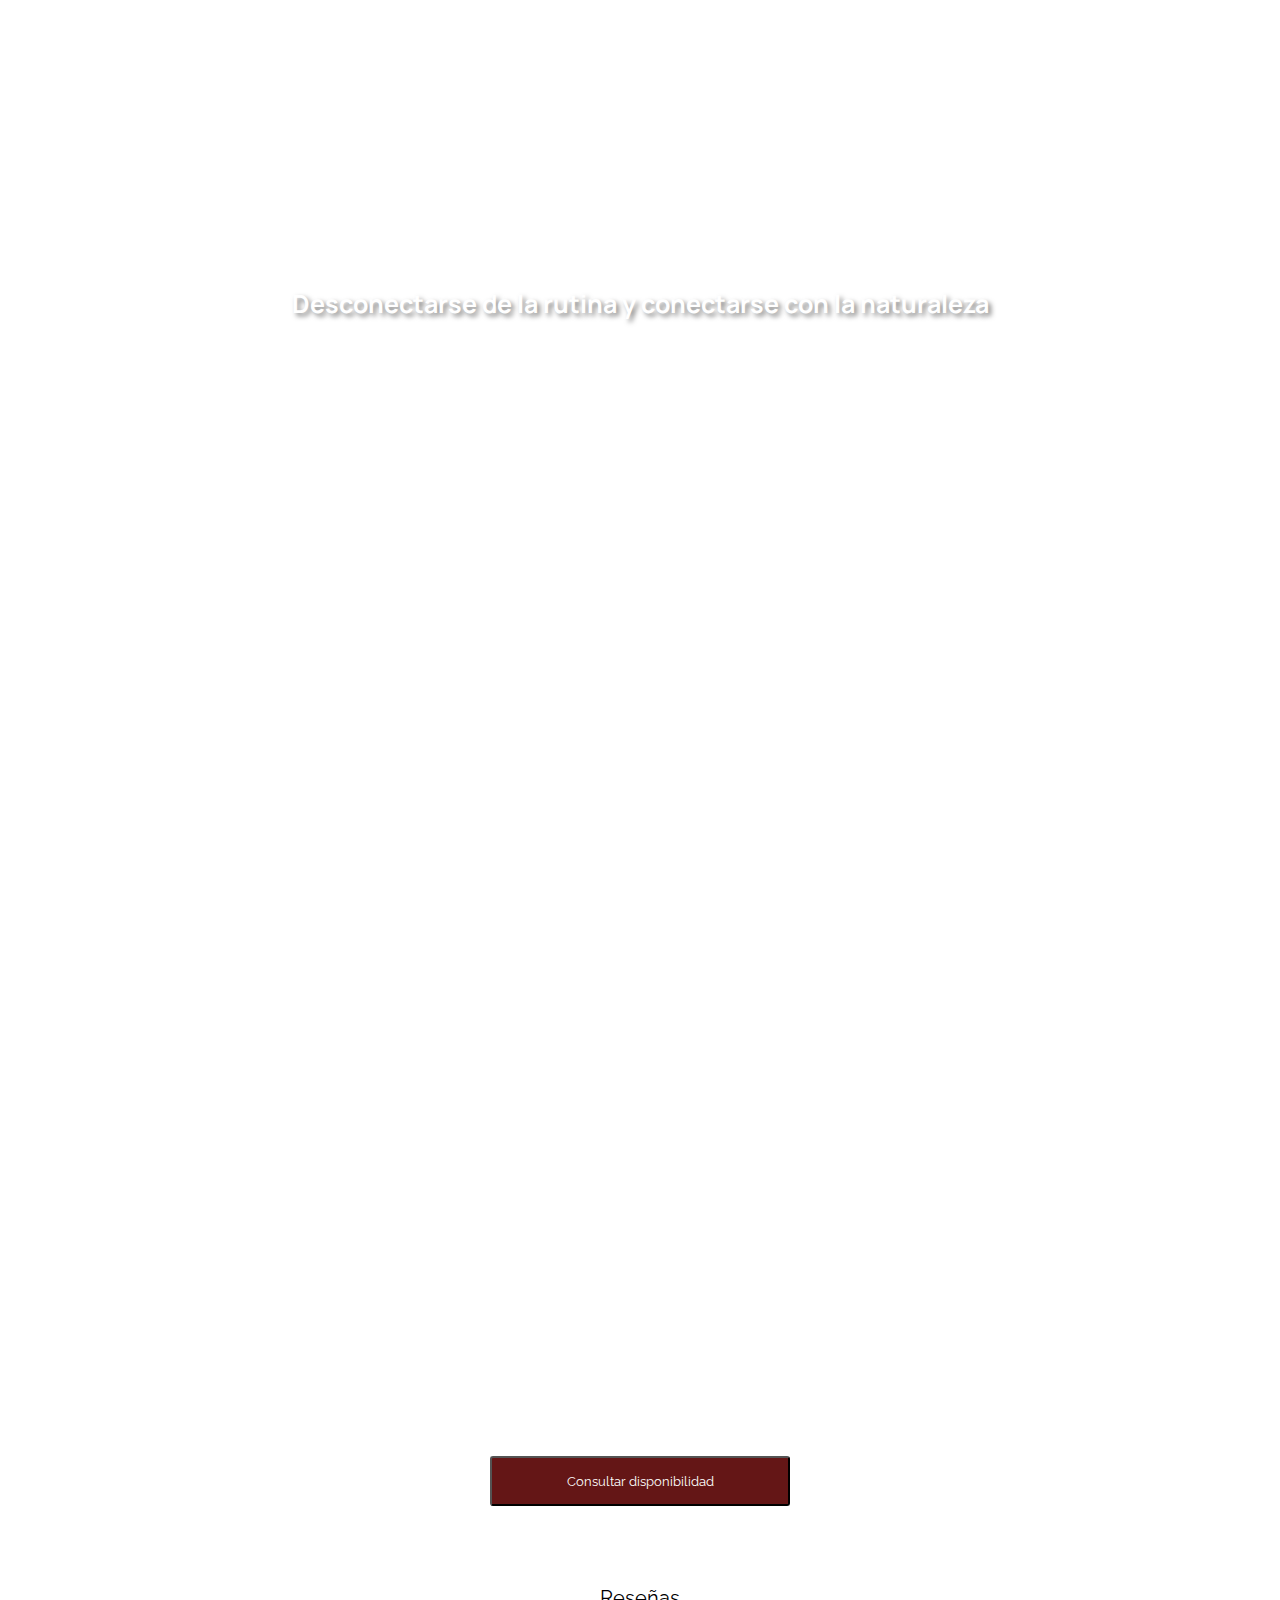
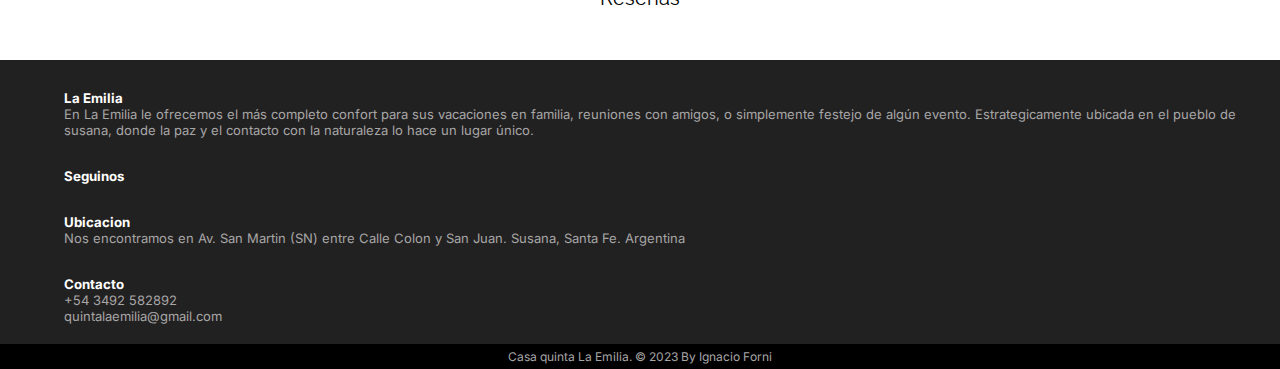
==== commit b93e157e: "comprimi fotos del sitio web" ====
--- a/index.html
+++ b/index.html
@@ -3,7 +3,7 @@
 <head>
     <meta charset="UTF-8">
     <meta name="viewport" content="width=device-width, initial-scale=1.0">
-    
+
     <!--Bs inicia-->
     <link href="https://cdn.jsdelivr.net/npm/bootstrap@5.1.3/dist/css/bootstrap.min.css" rel="stylesheet" integrity="sha384-1BmE4kWBq78iYhFldvKuhfTAU6auU8tT94WrHftjDbrCEXSU1oBoqyl2QvZ6jIW3" crossorigin="anonymous">
     <!--Bs fin-->
@@ -193,7 +193,6 @@
             </div> 
     </footer>
     <!--footer fin-->
-
 
     <!--botones inicio-->
       <div class="subir">
--- a/estilos.css
+++ b/estilos.css
@@ -358,7 +358,7 @@
   border-radius: 2px;
 }
 .nav-item :hover {
-  background-color: white;
+  background-color: #8b3f3f;
   transition: 1s;
 }
 
@@ -411,7 +411,7 @@
   border-radius: 2px;
 }
 .inputenviar :hover {
-  background-color: white;
+  background-color: #8b3f3f;
   transition: 0.5s;
 }
 
@@ -448,7 +448,7 @@
   font-size: 15px;
   margin-left: 5px;
   margin-bottom: 15px;
-  color: black;
+  color: white;
   font-family: "Raleway", sans-serif;
 }
 #texto-servicios i {
